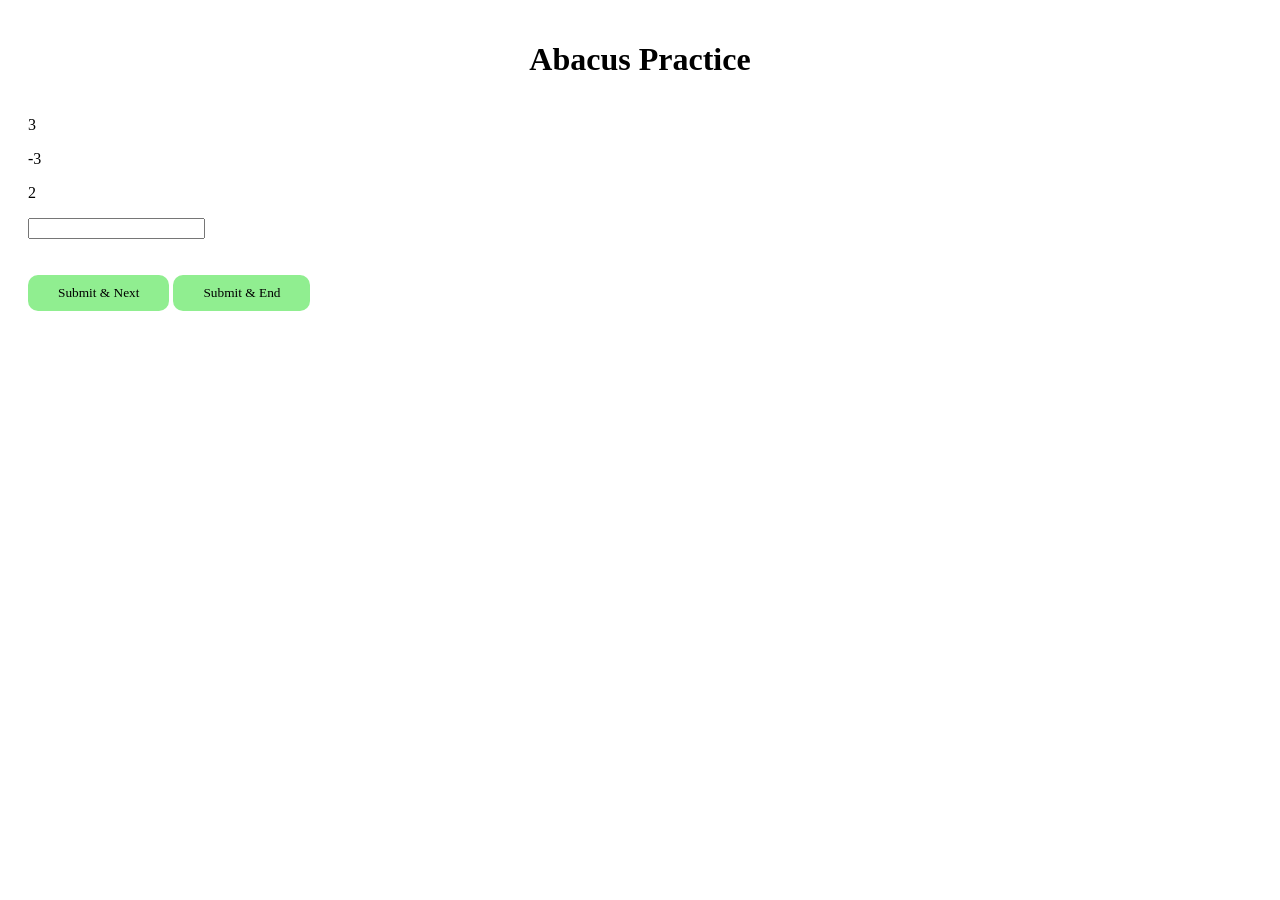
==== practice.html @ 9b95811b "Add files via upload" ====
<!DOCTYPE html>
<html lang="en">
	<head>
		<title>Abacus.ion</title>
		<link rel="stylesheet" href="style.css">
	</head>
	<body class="body">
		<div class="container">
			<h1 class="heading">Abacus Practice</h1>
		</div>
		<div class="p-container">
			<p id="n1"></p>
			<p id="n2"></p>
			<p id="n3"></p>
			<input id="inp"/>
			<br><br><br>
			<button class="btn" onclick="save(); putvals();">Submit & Next</button>
			<button class="btn" onclick="save(); end();">Submit & End</button>
		</div>
	</body>
	<script>
		function onLoad(){
			localStorage.setItem('correct', 0);
			localStorage.setItem('total', 0);
		};
		onLoad()
		function genvals(){
			var n = [];
			for (var j=0;j<3;j++) {
				var x = Math.floor(Math.random()*(9 - 1 + 1)) + 1;
				var sign = Math.random() < 0.5 ? -1 : 1;
				n[j] = x*sign;
			};
			return n;
		};
		function putvals(){
		var n = genvals();
		while ((n[0] + n[1] + n[2]) < 0 || (n[0] + n[1] + n[2]) > 9 || (n[0] + n[1]) < 0 || (n[0]) < 0 || (n[0] + n[1]) > 10){
			n = genvals();
		}; 
			for (i=1;i<4;i++){
				element = document.getElementById("n"+String(i)).innerText = String(n[i-1])
			};
		};
		function save(){
			var n1 = Number(document.getElementById("n1").innerText)
			var n2 = Number(document.getElementById("n2").innerText)
			var n3 = Number(document.getElementById("n3").innerText)
			var actual_ans = n1+n2+n3
			console.log(actual_ans)
			var ans = Number(document.getElementById("inp").value)
			localStorage.setItem('total', String(Number(localStorage.getItem('total'))+1));
			console.log(String(Number(localStorage.getItem('total'))+1));
			if(ans==actual_ans) {
				localStorage.setItem('correct', String(Number(localStorage.getItem('correct'))+1));
			};
			document.getElementById("inp").value = "";
		};
		function end(){
			window.location.href = "result.html";
		};
		putvals();
	</script>
</html>
---- style.css ----
// Stylesheet

* {
	padding: 0px 0px;
	margin: 0px 0px;
}

.container {
	text-align: center;
	display: flex;
	flex-direction: column;
	justify-content: center;
	align-items: center;
	margin-top: 20px;
	font-family: Comic Sans MS;
}

.practice {
	margin-left: 20px;
}

.btn {
	padding: 10px 30px;
	font-family: Comic Sans MS;
	background-color: lightgreen;
	border: none;
	border-radius: 10px;
	cursor: pointer;
}

.p-container {
	margin-left: 20px;
}
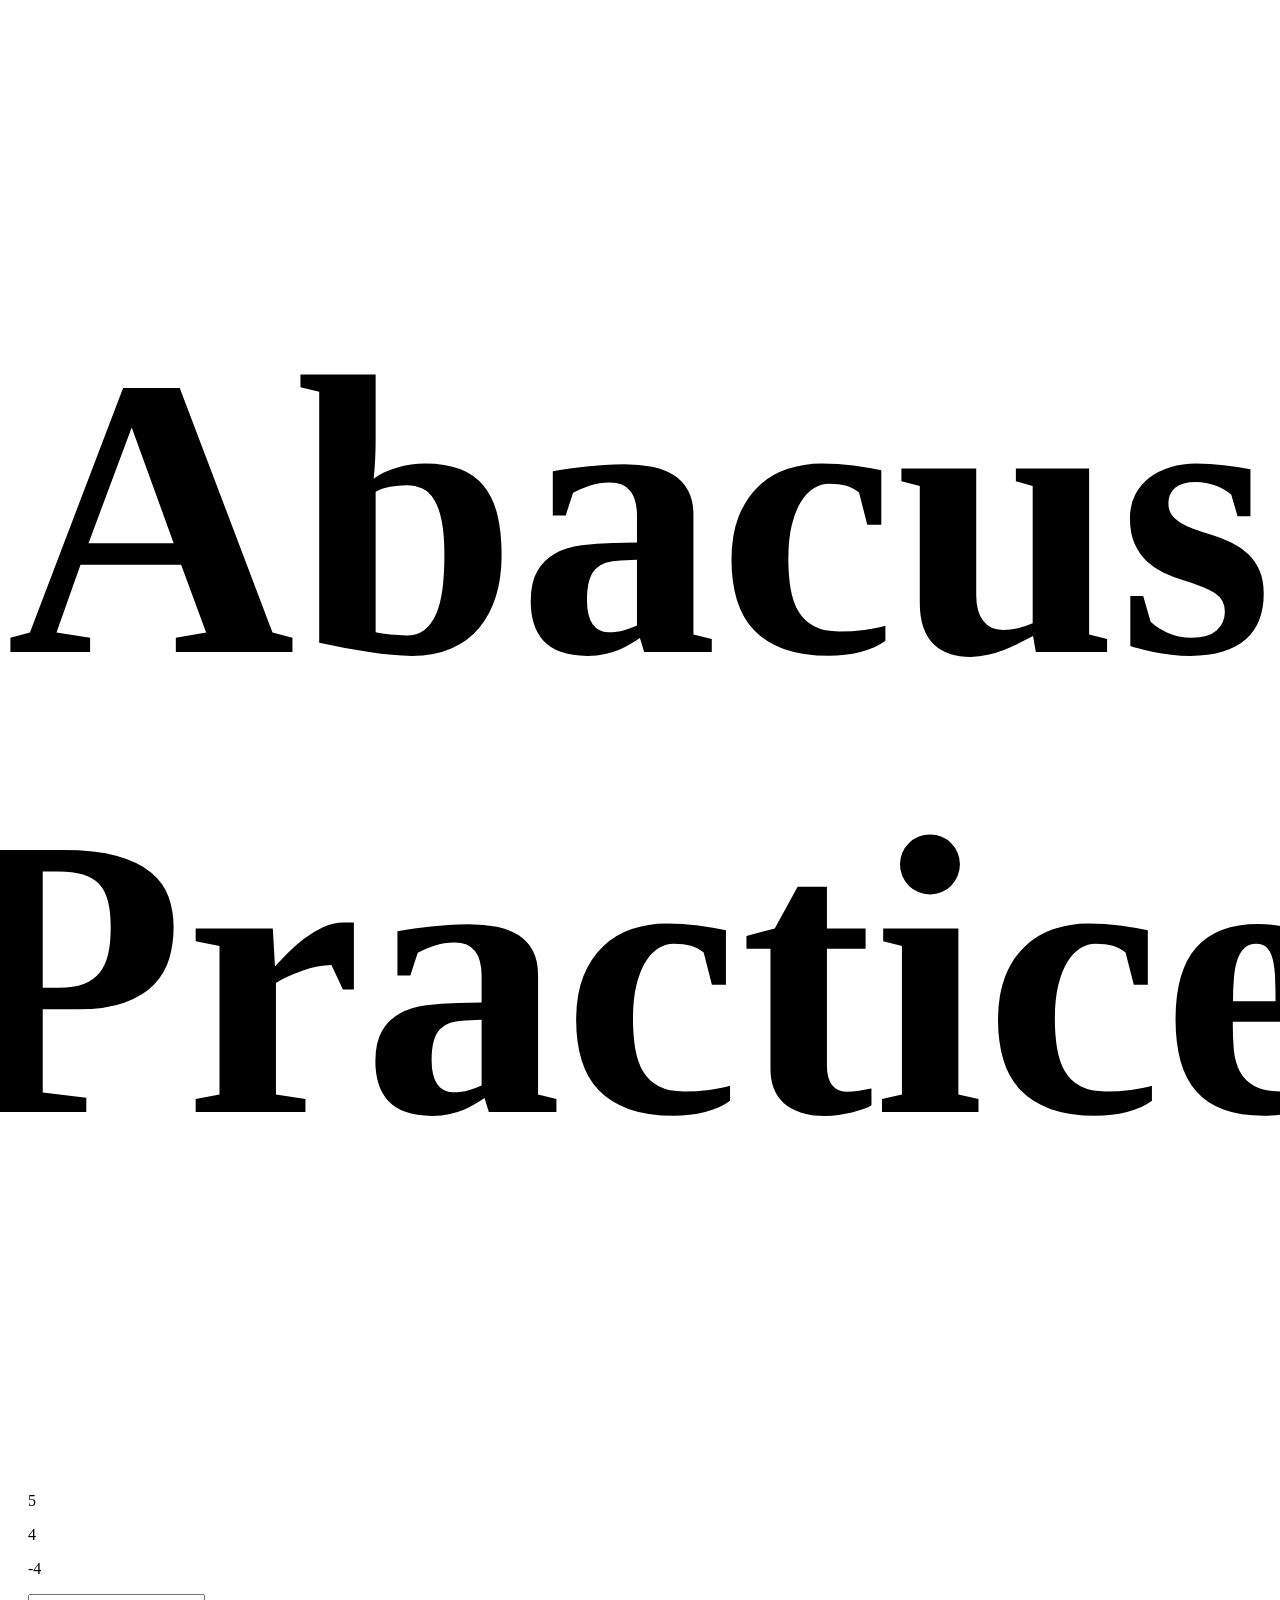
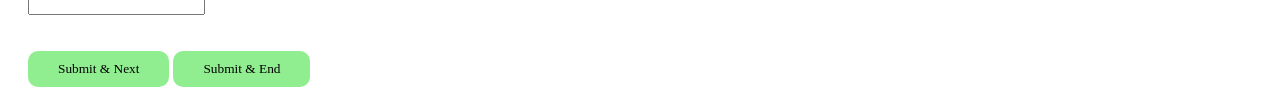
==== commit 299b9288: "Add files via upload" ====
--- a/practice.html
+++ b/practice.html
@@ -3,6 +3,7 @@
 	<head>
 		<title>Abacus.ion</title>
 		<link rel="stylesheet" href="style.css">
+		<meta name="viewport" content="width=device-width, initial-scale=1.0">
 	</head>
 	<body class="body">
 		<div class="container">
--- a/style.css
+++ b/style.css
@@ -1,8 +1,9 @@
 // Stylesheet
 
-* {
+.container {
 	padding: 0px 0px;
 	margin: 0px 0px;
+	font-size: 400px;
 }
 
 .container {
@@ -13,6 +14,7 @@
 	align-items: center;
 	margin-top: 20px;
 	font-family: Comic Sans MS;
+	font-size: 200px;
 }
 
 .practice {
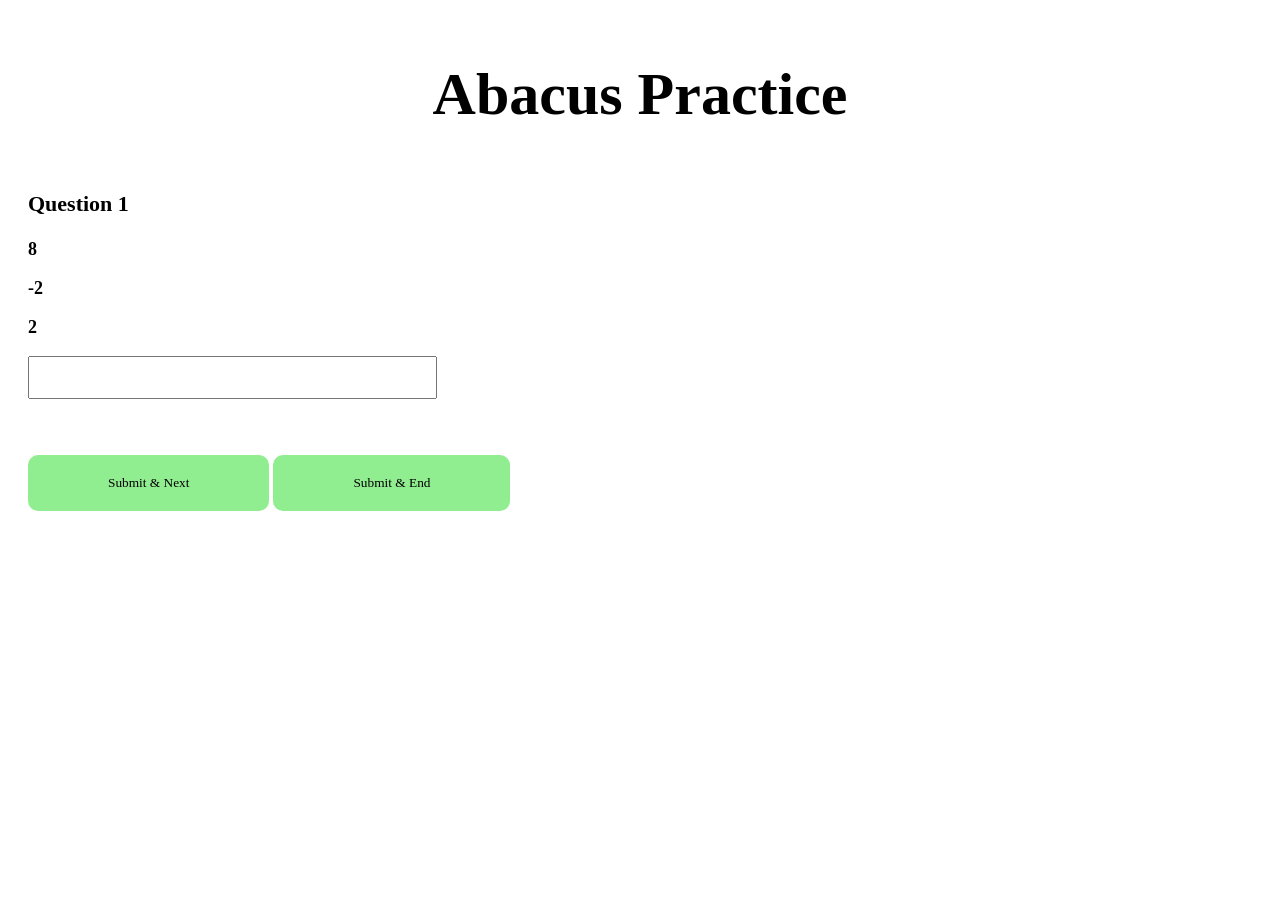
==== commit c4da5e4c: "Add files via upload" ====
--- a/practice.html
+++ b/practice.html
@@ -9,20 +9,22 @@
 		<div class="container">
 			<h1 class="heading">Abacus Practice</h1>
 		</div>
+		<b><p id="qno" style="font-size: 22px; margin-left: 20px; font-family: Comic Sans MS;"></p></b>
 		<div class="p-container">
-			<p id="n1"></p>
-			<p id="n2"></p>
-			<p id="n3"></p>
-			<input id="inp"/>
+			<b><p id="n1"></p></b>
+			<b><p id="n2"></p></b>
+			<b><p id="n3"></p></b>
+			<input id="inp" type="number"/>
 			<br><br><br>
 			<button class="btn" onclick="save(); putvals();">Submit & Next</button>
-			<button class="btn" onclick="save(); end();">Submit & End</button>
+			<button class="btn" onclick="end();">Submit & End</button>
 		</div>
 	</body>
 	<script>
 		function onLoad(){
 			localStorage.setItem('correct', 0);
 			localStorage.setItem('total', 0);
+			localStorage.setItem('last', 0);
 		};
 		onLoad()
 		function genvals(){
@@ -36,30 +38,39 @@
 		};
 		function putvals(){
 		var n = genvals();
-		while ((n[0] + n[1] + n[2]) < 0 || (n[0] + n[1] + n[2]) > 9 || (n[0] + n[1]) < 0 || (n[0]) < 0 || (n[0] + n[1]) > 10){
+		while ((n[0] + n[1] + n[2]) < 0 || (n[0] + n[1] + n[2]) > 10 || (n[0] + n[1]) < 0 || (n[0]) < 0 || (n[0] + n[1]) > 10){
 			n = genvals();
 		}; 
 			for (i=1;i<4;i++){
 				element = document.getElementById("n"+String(i)).innerText = String(n[i-1])
 			};
+			document.getElementById("qno").innerText = "Question "+String(Number(localStorage.getItem('total'))+1);
 		};
 		function save(){
-			var n1 = Number(document.getElementById("n1").innerText)
-			var n2 = Number(document.getElementById("n2").innerText)
-			var n3 = Number(document.getElementById("n3").innerText)
-			var actual_ans = n1+n2+n3
-			console.log(actual_ans)
-			var ans = Number(document.getElementById("inp").value)
-			localStorage.setItem('total', String(Number(localStorage.getItem('total'))+1));
-			console.log(String(Number(localStorage.getItem('total'))+1));
-			if(ans==actual_ans) {
-				localStorage.setItem('correct', String(Number(localStorage.getItem('correct'))+1));
+			if (document.getElementById("inp").value != "") {
+				console.log("saved")
+				var n1 = Number(document.getElementById("n1").innerText);
+				var n2 = Number(document.getElementById("n2").innerText);
+				var n3 = Number(document.getElementById("n3").innerText);
+				var actual_ans = n1+n2+n3;
+				var ans = Number(document.getElementById("inp").value);
+				localStorage.setItem('total', String(Number(localStorage.getItem('total'))+1));
+				if(ans==actual_ans) {
+					localStorage.setItem('correct', String(Number(localStorage.getItem('correct'))+1));
+				};
+				document.getElementById("inp").value = "";
 			};
-			document.getElementById("inp").value = "";
 		};
 		function end(){
-			window.location.href = "result.html";
+			console.log("ended")
+			window.location.assign("result.html");
 		};
+		document.getElementById("inp").addEventListener("keydown", function(event){
+			if (event.key === "Enter"){
+				save();
+				putvals();
+			};
+		});
 		putvals();
 	</script>
 </html>
--- a/style.css
+++ b/style.css
@@ -1,9 +1,8 @@
 // Stylesheet
 
-.container {
-	padding: 0px 0px;
-	margin: 0px 0px;
-	font-size: 400px;
+* {
+	padding: 0 0;
+	margin: 0 0;
 }
 
 .container {
@@ -14,15 +13,19 @@
 	align-items: center;
 	margin-top: 20px;
 	font-family: Comic Sans MS;
-	font-size: 200px;
 }
 
-.practice {
-	margin-left: 20px;
+.container h1 {
+	font-size: 60px;
+}
+
+.container p {
+	font-size: 20px;
 }
 
 .btn {
-	padding: 10px 30px;
+	margin-top: 20px;
+	padding: 20px 80px;
 	font-family: Comic Sans MS;
 	background-color: lightgreen;
 	border: none;
@@ -32,4 +35,13 @@
 
 .p-container {
 	margin-left: 20px;
+}
+
+.p-container p {
+	font-size: 18px;
+	font-family: Comic Sans MS;
+}
+
+#inp {
+	font-size: 32px;
 }
